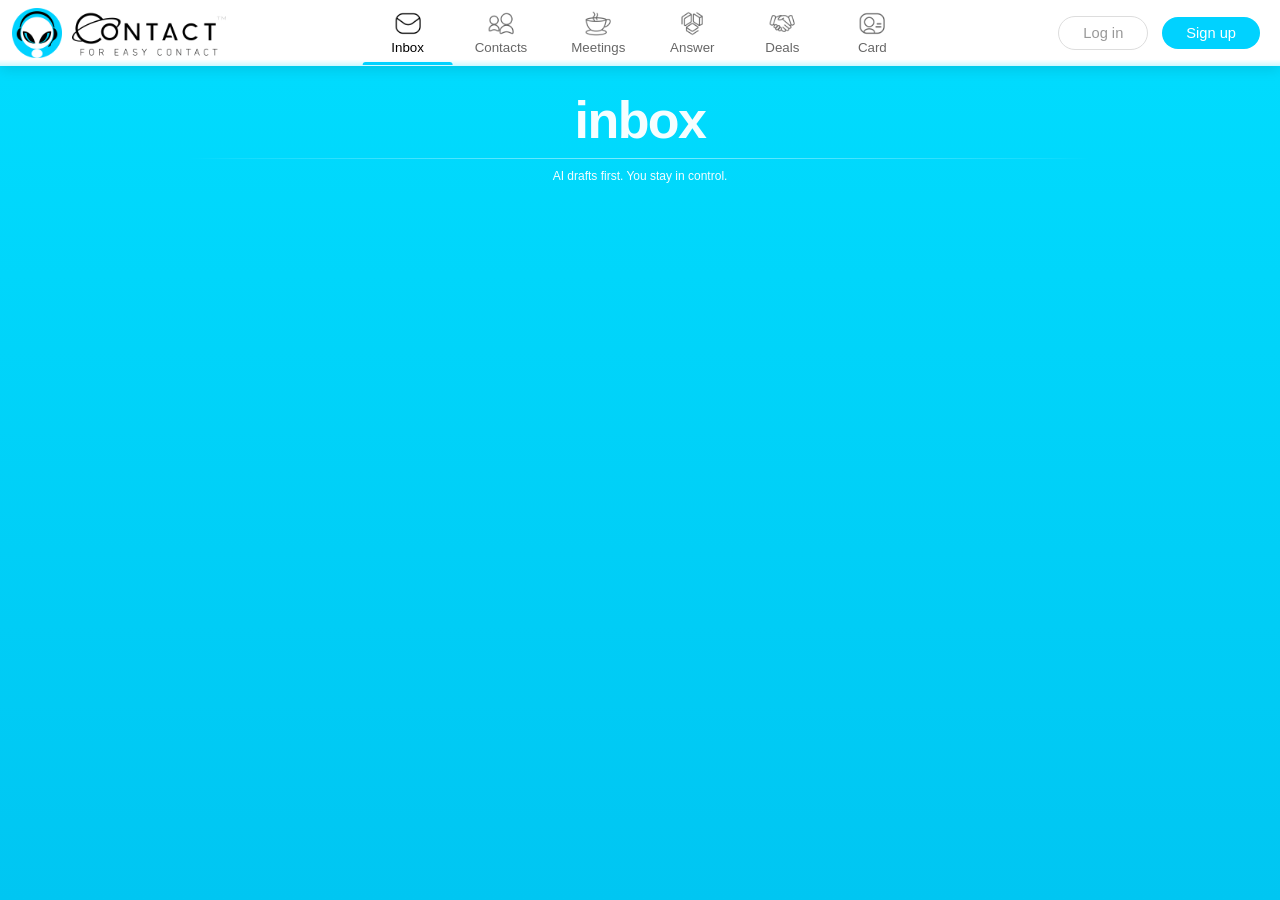
==== inbox.html @ b1c8aad3 "Add files via upload" ====
<!DOCTYPE html>
<html lang="en">
<head>
<meta charset="utf-8">
<meta name="viewport" content="width=device-width, initial-scale=1">
<title>Contact™ - For Easy Contact</title>
<link rel="icon" href="favicon.ico">
<link rel="stylesheet" href="style.css">
<script src="index.js"></script>
<script async data-id="101507669" src="//static.getclicky.com/js"></script>
</head>
<body data-page="dash" data-active-nav="inbox">

<header class="navbar">
  <div class="nav-left">
    <img src="img/logo.png" class="nav-logo" data-animate="true">
    <img src="img/contact_logo_en.png" class="logo-image" onclick="scrollToCategory('hero')">
  </div>

  <div id="desktop-nav" class="nav-center">
    <div class="nav-indicator"></div>
    <a class="nav-link" data-section="inbox" href="inbox.html">
      <img class="nav-icon" src="img/nav_inbox.png"><span class="nav-text">Inbox</span></a>
    <a class="nav-link" data-section="contacts" href="contacts.html">
      <img class="nav-icon" src="img/nav_contacts.png"><span class="nav-text">Contacts</span></a>
    <a class="nav-link" data-section="meetings" href="../meetings">
      <img class="nav-icon" src="img/nav_meetings.png"><span class="nav-text">Meetings</span></a>
    <a class="nav-link" data-section="answer" href="../answer">
      <img class="nav-icon" src="img/nav_answer.png"><span class="nav-text">Answer</span></a>
    <a class="nav-link" data-section="deals" href="../deals">
      <img class="nav-icon" src="img/nav_deals.png"><span class="nav-text">Deals</span></a>
    <a class="nav-link" data-section="card" href="../card">
      <img class="nav-icon" src="img/nav_card.png"><span class="nav-text">Card</span></a>
  </div>

  <div class="nav-right">
    <a href="login" class="nav-btn btn-a">Log in</a>
    <a href="signup" class="nav-btn btn-b">Sign up</a>
    <div id="hamburger">
      <span></span>
      <span></span>
      <span></span>
    </div>
  </div>
</header>

<!-- Mobile Menu -->
<div id="mobile-menu">
  <a class="nav-link" data-section="inbox" href="../inbox"><img class="nav-icon" src="img/nav_inbox.png"><span class="nav-text">Inbox</span></a>
  <a class="nav-link" data-section="contacts" href="../contacts"><img class="nav-icon" src="img/nav_contacts.png"><span class="nav-text">Contacts</span></a>
  <a class="nav-link" data-section="meetings" href="../meetings"><img class="nav-icon" src="img/nav_meetings.png"><span class="nav-text">Meetings</span></a>
  <a class="nav-link" data-section="answer" href="../answer"><img class="nav-icon" src="img/nav_answer.png"><span class="nav-text">Answer</span></a>
  <a class="nav-link" data-section="deals" href="../deals"><img class="nav-icon" src="img/nav_deals.png"><span class="nav-text">Deals</span></a>
  <a class="nav-link" data-section="card" href="../card"><img class="nav-icon" src="img/nav_card.png"><span class="nav-text">Card</span></a>
</div>

<!-- Inbox Section -->
<h1>inbox</h1>
<div class="divider"></div>
<div class="subtitle">AI drafts first. You stay in control.</div>
<div class="table-wrapper">
</div>

</body>
</html>
---- style.css ----
:root{
  --text:#555555;
  --muted:#777777;
  --border:#eeeeee;
  --border-light:#f2f2f2;
  --bg:#ffffff;
  --bg-soft:#fafafa;
}

body{
  font-family:Inter,-apple-system,BlinkMacSystemFont,"SF Pro Display",sans-serif;
  max-width:1024px;
  margin:20px auto;
  padding:10px;
  color:var(--text);
  background: linear-gradient(180deg, #00ddff, #00c6f2);
  background-attachment: fixed;
  cursor: default;
}

h5{
  color:#fffffff5;
  text-align:center;
  font-size:26px;
  font-weight:100;
  letter-spacing:0.01em;
  margin-top:-24px;
  margin-bottom:24px;
}

h4{
  color:#fffffff5;
  text-align:center;
  font-size:144px;
  font-weight:700;
  letter-spacing:-0.03em;
  margin-top:-24px;
  margin-bottom:-16px;
}

.hero-title{
  display:flex;
  flex-direction:column;
  align-items:center;
  line-height:0.95;
  margin:60px 0 24px;

  font-weight:700;
  letter-spacing:-0.05em;

  background:linear-gradient(
    180deg,
    #003b49 0%,
    #006a7f 50%,
    #0092b0 100%
  );
  -webkit-background-clip:text;
  -webkit-text-fill-color:transparent;
  background-clip:text;
}

.hero-title span:nth-child(1){
  font-size:72px;
}

.hero-title span:nth-child(2){
  font-size:58px;
}

.hero-title span:nth-child(3){
  font-size:44px;
  font-weight:500;
}

.hero-points{
  margin-top:20px;
  text-align:center;
  margin-bottom:8px;
  font-size:16px;
  font-weight:300;
  letter-spacing:-0.02em;
  color:#fffffff5;
}

.hero-stop {
  display: flex;
  justify-content: center;
  margin-top: -32px;
  margin-bottom: -4px;
}

.hero-stop img {
  width: min(800px, 70vw);
  height: auto;
  max-height: 200px;
  object-fit: contain;
  user-select: none;
  -webkit-user-drag: none;
}

h1{
  color:#fffffff5;
  text-align:center;
  font-size:52px;
  font-weight:700;
  letter-spacing:-0.03em;
  margin-top:60px;
  margin-bottom:8px;
}

h2{
  color:#fffffff5;
  text-align:center;
  font-size:42px;
  font-weight:100;
  letter-spacing:0.03em;
  margin-top:16px;
  margin-bottom:8px;
}

.subtitle{
  color:#fffffff5;
  text-align:center;
  font-size:12px;
  margin-top:-5px;
  margin-bottom:24px;
}

.plan-tooltip{
  position: fixed;
  top: 0;
  left: 0;
  transform: translate(-50%, -120%);
  background: rgba(0,0,0,0.85);
  color: #fff;
  font-size: 12px;
  padding: 6px 10px;
  border-radius: 8px;
  pointer-events: none;
  opacity: 0;
  transition: opacity 0.15s ease;
  white-space: nowrap;
  z-index: 9999;
}

.table-wrapper{
  border-radius:24px;
  overflow:hidden;

  box-shadow:
    0 1px 2px rgba(0,0,0,.04),
    0 8px 24px rgba(0,0,0,.08);
}

table{
  width:100%;
  border-collapse:separate;
  border-spacing:0;
  background:var(--bg);
}

th,
td{
  padding:12px 16px;
  text-align:center;
  font-size:14px;
}

th:first-child,
td:first-child{
  text-align:left;
  padding-left:28px;
}

thead th{
  background:var(--bg-soft);
  color:var(--muted);
  font-size:14px;
  font-weight:600;
  border-bottom:1px solid var(--border);
}

tbody td{
  border-bottom:1px solid var(--border-light);
}

tbody tr:last-child td{
  border-bottom:none;
}

tbody tr {
  transition: box-shadow 0.2s ease;
}

tbody tr:hover td{
  box-shadow: inset 0 0 0 9999px rgba(0,0,0,.02);
}

.dash{
  color:#eeeeee;
}

.blue{
  color:#00d2ff;
}

.th-header{
    width:auto;
    min-width:120px;
    padding:0px 16px;
    text-align:center;
    vertical-align:middle;
}

.th-brand{
    display:flex;
    flex-direction:column;
    align-items:center;
    justify-content:center;
}

.th-icon{
    width:clamp(100px,80vw,200px);
    height:auto;
    margin-top:-115px;
    position: absolute;
    user-select: none;
    -webkit-user-drag: none;
    z-index:999;
}

.th-title{
    font-size:34px;
    font-weight:800;
    color:#111827;
    line-height:1.1;
    letter-spacing:-0.02em;
    margin-top:80px;
}

.th-subtitle{
    font-size:14px;
    color:#6b7280;
    font-weight:500;
}

.billing-toggle{
 display:flex;
 justify-content:center;
 margin:0 auto;
 background:#ffffff;
 border-radius:999px;
 width:max-content;
 height:50px;
 margin-top: -2px;
 box-shadow:
 0 4px 16px rgba(0,0,0,.08);
}

.billing-toggle button{
  border:0;
  background:transparent;
  padding:10px 10px;
  border-radius:999px;
  font-size:14px;
  width:clamp(60px, 12vw, 100px);
  max-width:100%;
  cursor:pointer;
  color:#777;
}

.billing-toggle button:hover{
  color:#000000;
}

.billing-toggle button.active{
  color:#fff;
  background:#000;
  box-shadow:0 6px 12px rgba(0, 0, 0, 0.15);
}

@media (max-width:576px){
.th-header{
    min-width:80px;
    padding:0 8px;
}

.th-icon{
    width:clamp(50px, 20vw, 100px);
    height:auto;
    margin-top:-85px;
}

.th-title{
    font-size:clamp(8px, 4vw, 24px);
    margin-top:25px;
}

.th-subtitle{
    font-size:10px;
}

.billing-toggle{
    width:100px;
}

.billing-toggle button{
    width:50px;
    padding:8px 2px;
    font-size:11px;
}
}

.personal{
  position:relative;
  z-index:1;
}

.pro{
  background:#fffdef;
  position:relative;
  z-index:1;
}

.pro::before{
  content:"";
  position:absolute;
  top:0;
  bottom:0;
  left:-12px;
  width:12px;

  background:linear-gradient(
    to left,
    rgba(0, 118, 155, 0.05),
    transparent
  );

  pointer-events:none;
}

.pro::after{
  content:"";
  position:absolute;
  top:0;
  bottom:0;
  right:-12px;
  width:12px;

  background:linear-gradient(
    to right,
    rgba(0, 118, 155, 0.05),
    transparent
  );

  pointer-events:none;
}

thead .pro{
  background:#fffadc;
}

thead .premium{
  background:#effaff;
}

.premium{
  background:#effdff;
  position:relative;
}

.badge{
  display:inline-flex;
  align-items:center;
  padding:8px 10px;
  margin-top:16px;
  border-radius:999px;
  border:1px solid #000;
  color:#000;
  font-size:14px;
  font-weight:600;
  vertical-align:middle;
}

.badge-free{
  border:1px solid #aaaaaa;
  color:#aaaaaa;
}

.badge-premium{
  border:1px solid #000;
  color:#000;
}

th.pro,
th.premium,
th.free,
th.personal{
  vertical-align:top;
}

.price{
  margin-top:10px;
  line-height:1.4;
}

.space{
  height: 50px;
}

.monthly{
  font-size:42px;
  color:#111;
}

.monthly .decimal{
  font-size:14px;
  color:#777777;
}

.yearly{
  font-size:14px;
  color:#777777;
}

.period{
  font-size:14px;
  color:#777777;
}

.renews{
  font-size:12px;
  color:#999999;
  font-weight: 300;
}

.renews-mail{
  font-size:11px;
  color:#999999;
  font-weight: 300;
}

.save{
  font-size:14px;
  color:#00a650;
  margin-top:-5px;
  margin-bottom:-2px;
}

th.free .monthly{
  font-size:22px;
  color:#111;
}

th.free .yearly{
  font-size:12px;
  color:#aaaaaa;
  margin-top:2px;
}

.cta-row td{
  border-bottom:none;
}

.btn{
  display:flex;
  align-items:center;
  justify-content:center;
  width:100%;
  height:60px;
  border-radius:24px;
  text-decoration:none;
  font-size:14px;
  transition: all 0.3s ease;
}

.btn-free{
  color:#999999;
  background:#ffffff;
  font-size:12px;
  border:1px solid #dddddd;
  box-sizing: border-box;
}

.btn-free:hover{
  color:#777777;
  background:#FAFAFA;
  border:1px solid #cccccc;
  box-shadow:0 4px 8px rgba(0,0,0,.06);
}

.btn-pro{
  color:#fff;
  background:#00d2ff;
  font-weight:600;
}

.btn-pro:hover{
  background:#52dfff;
  box-shadow:0 4px 8px rgba(0,210,255,.25);
}

.btn-premium{
  color:#fff;
  background:#7700ff;
  font-weight:600;
}

.btn-premium:hover{
  background:#9539ff;
  box-shadow:0 4px 8px rgba(119,0,255,.25);
}

.btn-hero{
  width: 75%;
  color:#000000;
  background:#fff;
  box-shadow:0 6px 12px rgba(255, 255, 255, 0.25);
  font-weight:400;
  border-radius: 999px;
  margin: 0 auto;
}

.btn-hero:hover{
  color:#fff;
  background:#000000;
  box-shadow:0 6px 12px rgba(0, 0, 0, 0.15);
}

.premium{
  background:#effdff;
  position:relative;
}

.popular-tag{
  position:absolute;
  top:0;
  right:0;
  padding:2px 0px 2px 0px;
  width: 100%;
  background:#ffbf35;
  color:#fff;
  font-size:9px;
  letter-spacing:.08em;
  border-radius:0 0px 0 24px;
}

.value-tag{
  position:absolute;
  top:0;
  right:0;
  padding:2px 0px 2px 0px;
  width: 100%;
  background:#4b72ff;
  color:#fff;
  font-size:9px;
  letter-spacing:.08em;
  border-radius:0 24px 0 0px;
}

.pro,
.premium{
  position:relative;
}

.nav-btn {
  font-size: 40px;
  cursor: pointer;
  user-select: none;
  border-radius: 5px;
  transition: background 0.3s;
}

.navbar {
  position: fixed;
  top: 0;
  left: 0;
  right: 0;
  width: 100%;
  background: linear-gradient(
    to bottom,
    rgba(255, 255, 255, 1) 0%,
    rgba(255, 255, 255, 1) 90%,
    rgba(255, 255, 255, 0.80) 100%
  );
  display: flex;
  justify-content: space-between;
  align-items: center;
  padding: 8px 20px;
  z-index: 9999;
  backdrop-filter: blur(10px);
  box-shadow: 0 4px 12px rgba(0, 0, 0, 0.1);
  box-sizing: border-box;
  overflow: visible;
  transform: translateZ(0);
  will-change: transform;
}

.nav-left {
  display: flex;
  align-items: center;
  gap: 14px;
  flex-shrink: 0;
}

.nav-right {
  display: flex;
  align-items: center;
  gap: 14px;
  margin-left: auto;
  flex-shrink: 0;
}

.nav-logo {
  width: 50px;
  height: 50px;
  margin-left: -8px;
  user-select: none;
  -webkit-user-drag: none;
  cursor: pointer;
}

.logo-image {
  position: relative;
  width: 154px;
  height: 50px;
  margin-left: -4px;
  user-select: none;
  -webkit-user-drag: none;
  cursor: pointer;
}

.nav-icon {
  width: 25px;
  height: 25px;
  object-fit: contain;
  display: block;
}

.nav-text {
  display: block;
}

.nav-right .nav-btn {
  border-radius: 30px;
  transition: background 0.3s;
  white-space: nowrap;
  flex-shrink: 0;
}

.nav-link {
  display: flex;
  flex-direction: column;
  align-items: center;
  justify-content: center;
  flex: 0 0 auto;
  height: 100%;
  min-width: 90px;
  padding: 6px 22px;
  text-decoration: none;
  color: #000000;
  font-size: 10pt;
  font-weight: 300;
  transition: all .25s ease;
  cursor: pointer;
  box-sizing: border-box;
  overflow: hidden;
  position: relative;
  opacity:0.6;
  z-index: 1;
}

.nav-link .nav-icon {
  margin-bottom: 4px;
}

.nav-link:hover {
  opacity: 1;
}

.nav-link:hover::before {
  opacity: 1;
}

.nav-link::before {
  content: "";
  position: absolute;
  inset: 0;
  background: linear-gradient(
    to bottom,
    rgba(0, 0, 0, .02),
    rgba(0, 0, 0, .04)
  );
  opacity: 0;
  transition: opacity .25s ease;
  z-index: 0;
}

.nav-link.active {
  opacity: 1;
}

.nav-indicator {
  position: absolute;
  left: 0;
  width: 0;
  height: 3px;
  bottom: 1px;
  border-radius: 999px 999px 0 0;
  background: #00d2ff;
  opacity: 0;
  transition:
    transform .45s cubic-bezier(.22,1,.36,1),
    width .45s cubic-bezier(.22,1,.36,1),
    opacity .25s;
  pointer-events: none;
}

.nav-center {
  position: absolute;
  left: 50%;
  transform: translateX(-50%);
  height: 100%;
  display: flex;
  align-items: center;
  overflow: visible;
  opacity: 1;
  transition: all .25s ease;
  gap: 0px;
  justify-content: center;
}

@media (max-width: 1200px) {
  .nav-link {
    padding: 6px 18px;
    min-width: 75px;
    flex: 0 0 auto;
  }
}

@media (max-width: 1100px) {
  .nav-link {
    padding: 6px 14px;
    min-width: 60px;
  }
}

@media (max-width: 1024px) {
  .nav-link {
    padding: 6px 10px;
    min-width: 45px;
  }
}

@media (max-width: 900px) {
  .nav-center {
    opacity: 0;
    pointer-events: none;
  }

  #mobile-menu .nav-link {
    flex-direction: row;
    justify-content: flex-start;
    align-items: center;
    gap: 10px;
    height: 56px;
    padding: 0 20px;
  }

  #mobile-menu .nav-link .nav-icon {
    margin-bottom: 0;
  }
}

#mobile-menu {
  position: fixed;
  top: 58px;
  left: 0;
  right: 0;
  width: 100%;
  margin-top: -50px;
  display: none;
  flex-direction: column;
  background: #fff;
  z-index: 9998;
  box-shadow: 0 10px 30px rgba(0,0,0,0.08);
}

@media (min-width: 901px) {
  #mobile-menu {
    display: none !important;
    visibility: hidden;
    pointer-events: none;
  }
}

@media (max-width: 900px) {
  #mobile-menu.active {
    display: flex;
  }
}

#mobile-menu.active {
  display: flex;
  padding-top: 12px;
  padding-bottom: 12px;
}

#mobile-menu .nav-link.active {
  color: #111111;
}

#mobile-menu .nav-link:hover {
  background: linear-gradient(
    to right,
    rgba(0,0,0,0.04),
    rgba(0,0,0,0.02)
  );
}

#hamburger {
  display: none;
  user-select: none;
}

@media (max-width: 900px) {
  #hamburger {
    display: flex;
    flex-direction: column;
    cursor: pointer;
    width: 20px;
    gap: 4px;
  }
}

.lang-flag {
  width: 20px;
  height: 20px;
  margin-right: 6px;
  border-radius: 50%;
  object-fit: cover;
}

.lang-wrapper {
  font-size: 10.5pt;
  color: #ffffff;
  position: relative;
  display: inline-block;
  top: -9px;
}

.lang-wrapper:hover #lang-dropdown {
  display: block;
}

#lang-toggle,
#lang-dropdown li {
  display: flex;
  align-items: center;
  transition: background 0.3s;
  border-radius: 999px;
  cursor: pointer;
}

#lang-toggle {
  padding: 8px 9px;
  width: max-content;
}

#lang-toggle:hover {
  box-shadow: 0 4px 12px rgba(0, 0, 0, 0.1);
}

#lang-dropdown {
  display: none;
  color: #999999;
  background: #ffffff;
  border-radius: 16px;
  box-shadow: 0 8px 24px rgba(0, 0, 0, 0.15);
  position: absolute;
  right: 0;
  top: -400%;
  z-index: 9999;
  min-width: 100%;
  box-sizing: border-box;
}

#lang-dropdown ul {
  list-style: none;
  padding: 0;
  margin: 0;
}

#lang-dropdown li {
  padding: 0;
  border-radius: 16px;
}

#lang-dropdown li a {
  display: flex;
  align-items: center;

  width: 100%;
  height: 100%;

  padding: 8px 9pt;
  text-decoration: none;
  color: inherit;
  cursor: pointer;
  opacity:1 !important;
}

#lang-dropdown li:hover {
  background-color: #d5f7ff;
}

#lang-dropdown li a {
  font-size: 9pt;
  display: flex;
  align-items: center;
  text-decoration: none;
  color: inherit;
  width: 100%;
  height: 100%;
}

.mobile-controls {
  display: none;
  align-items: center;
  gap: 14px;
  margin-left: auto;
}

#mobile-menu .mobile-controls {
  display: none !important;
}

@media (max-width: 900px) {
.mobile-controls {
display: flex;
  }
}

#hamburger {
  display: none;
  flex-direction: column;
  cursor: pointer;
  width: 20px;
  gap: 4px;
  margin-left: 4px;
}

#hamburger span {
  height: 3px;
  background-color: #00d2ff;
  border-radius: 2px;
  display: block;
}

#hamburger:hover span {
  background-color: #52dfff;
}

@media (max-width: 900px) {
  #hamburger {
display: flex;
  }
}
@media (max-width: 900px) {
  .nav-btn {
    padding: 8px 24px;
    font-size: 11pt;
    text-decoration: none;
    border-radius: 30px;
    transition: background 0.3s;
    white-space: nowrap;
    flex-shrink: 0;
  }
}

#mobile-menu {
  position: fixed;
  top: 58px;
  left: 0;
  right: 0;

  display: none;
  flex-direction: column;

  width: 100%;
  background: white;
  z-index: 9998;
}

#mobile-menu.active {
  height: 100%;
  display: flex;
  padding-top: 58px;
  padding-bottom: 6px;
}

.nav-right .nav-btn {
padding: 8px 24px;
font-size: 11pt;
text-decoration: none;
}

.btn-a { background: #ffffff; color: #999999; border:1px solid #dddddd;}
.btn-b { background: #00d2ff; color: #ffffff; }
.btn-a:hover { background: #FAFAFA; color:#777777; border:1px solid #cccccc;}
.btn-b:hover { background: #52dfff; }

.divider{
    width:min(900px,100%);
    height:1px;
    margin:0 auto 15px;

    background:linear-gradient(
        90deg,
        transparent,
        rgba(255,255,255,.08) 5%,
        rgba(255,255,255,.50) 50%,
        rgba(255,255,255,.08) 95%,
        transparent
    );
}

.footer{
    padding:20px 0 20px;
}

.footer-links{
    display:flex;
    justify-content:center;
    flex-wrap:wrap;
    gap:25px;
}

.footer-links a{
    color:#ffffff;
    text-decoration:none;
    font-size:10.5pt;
    transition:.2s;
}

.footer-links a:hover{
    opacity:.7;
}

.footer-copyright{
    text-align:center;
}

.copyright-logo{
    text-align:center;
    margin-bottom:5px;
}

.copyright-logo img{
    width:150px;
    height:auto;
}

.copyright-text{
    color:rgba(255,255,255,.85);
    font-size:12px;
    margin-bottom:4px;
}

.copyright-subtext{
    color:rgba(255,255,255,.65);
    font-size:12px;
}
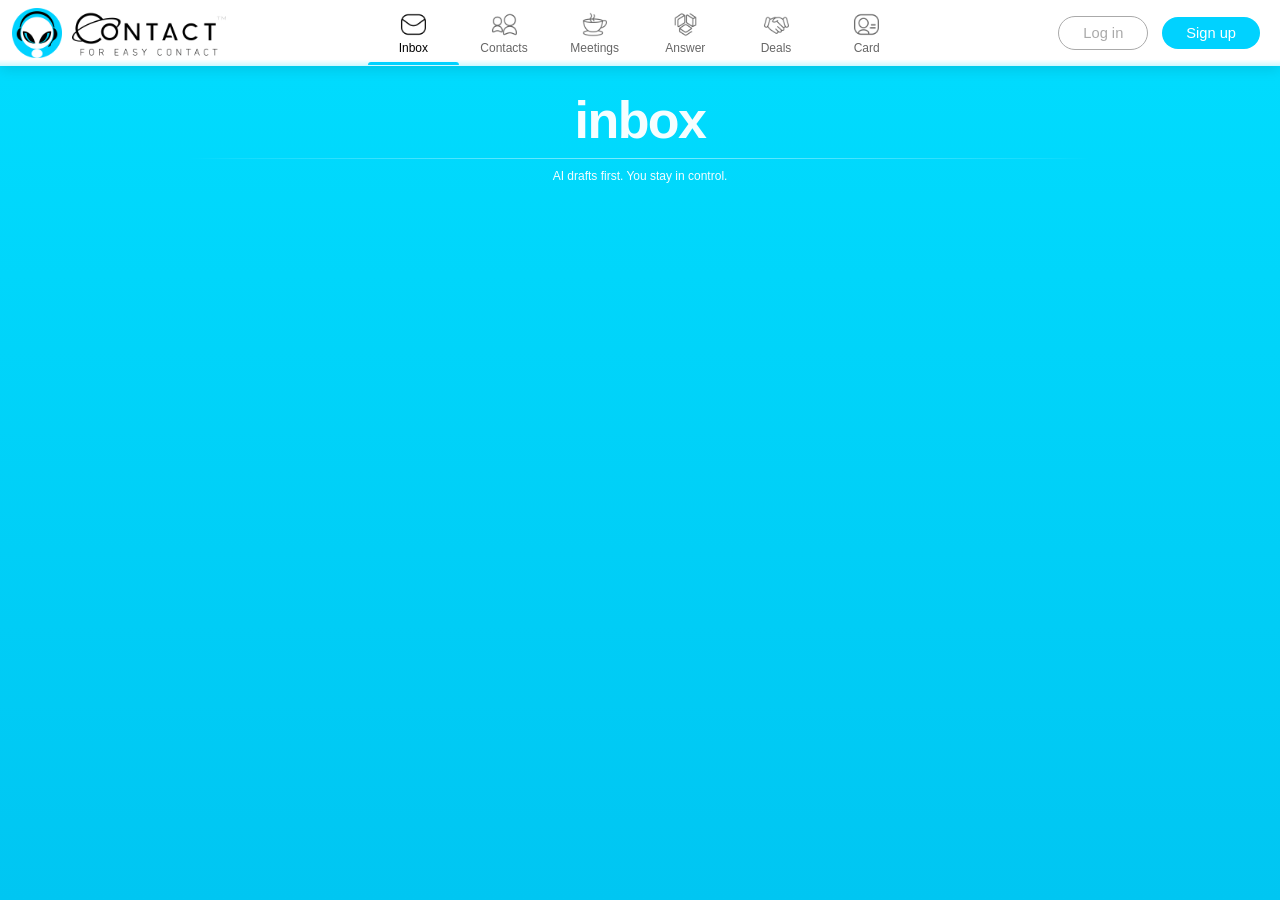
==== commit 2f75802e: "Add files via upload" ====
--- a/inbox.html
+++ b/inbox.html
@@ -13,7 +13,7 @@
 
 <header class="navbar">
   <div class="nav-left">
-    <img src="img/logo.png" class="nav-logo" data-animate="true">
+    <img src="img/logo_blue.png" class="nav-logo" data-animate="true">
     <img src="img/contact_logo_en.png" class="logo-image" onclick="scrollToCategory('hero')">
   </div>
 
--- a/style.css
+++ b/style.css
@@ -1,9 +1,9 @@
 :root{
-  --text:#555555;
-  --muted:#777777;
+  --text:#555;
+  --muted:#777;
   --border:#eeeeee;
   --border-light:#f2f2f2;
-  --bg:#ffffff;
+  --bg:#fff;
   --bg-soft:#fafafa;
 }
 
@@ -18,6 +18,38 @@
   cursor: default;
 }
 
+h1{
+    position:relative;
+    color:#fffffff5;
+    text-align:center;
+    font-size:52px;
+    font-weight:700;
+    letter-spacing:-0.03em;
+    margin-top:60px;
+    margin-bottom:8px;
+}
+
+.h1-icon{
+    position:absolute;
+    margin-top:32px;
+    margin-left:2px;
+    transform:translate(calc(-100% - 16px), -50%);
+    width:46px;
+    height:46px;
+    user-select:none;
+    -webkit-user-drag:none;
+}
+
+h2{
+  color:#fffffff5;
+  text-align:center;
+  font-size:42px;
+  font-weight:100;
+  letter-spacing:0.03em;
+  margin-top:16px;
+  margin-bottom:8px;
+}
+
 h5{
   color:#fffffff5;
   text-align:center;
@@ -44,10 +76,8 @@
   align-items:center;
   line-height:0.95;
   margin:60px 0 24px;
-
   font-weight:700;
   letter-spacing:-0.05em;
-
   background:linear-gradient(
     180deg,
     #003b49 0%,
@@ -59,6 +89,11 @@
   background-clip:text;
 }
 
+.hero-title span{
+    width:100%;
+    text-align:center;
+}
+
 .hero-title span:nth-child(1){
   font-size:72px;
 }
@@ -82,40 +117,195 @@
   color:#fffffff5;
 }
 
-.hero-stop {
-  display: flex;
-  justify-content: center;
-  margin-top: -32px;
-  margin-bottom: -4px;
-}
-
-.hero-stop img {
-  width: min(800px, 70vw);
-  height: auto;
-  max-height: 200px;
-  object-fit: contain;
-  user-select: none;
-  -webkit-user-drag: none;
-}
-
-h1{
-  color:#fffffff5;
-  text-align:center;
-  font-size:52px;
-  font-weight:700;
-  letter-spacing:-0.03em;
-  margin-top:60px;
-  margin-bottom:8px;
-}
-
-h2{
-  color:#fffffff5;
-  text-align:center;
-  font-size:42px;
-  font-weight:100;
-  letter-spacing:0.03em;
-  margin-top:16px;
-  margin-bottom:8px;
+.hero-stop{
+    width:800px;
+    max-width:100%;
+    position:relative;
+    display:flex;
+    justify-content:center;
+    margin-top:-32px;
+    margin-bottom:-4px;
+    margin-left:auto;
+    margin-right:auto;
+}
+
+.hero-stop-bg{
+    width:800px;
+    width:min(800px,100%);
+    max-height:200px;
+    max-width:100%;
+    height:auto;
+    object-fit:contain;
+    display:block;
+    user-select:none;
+    -webkit-user-drag:none;
+}
+
+.hero-cloud{
+    position:absolute;
+    width:130px;
+    height:auto;
+    left:55%;
+    top:22%;
+    transform:translateX(-50%);
+    pointer-events:none;
+    user-select:none;
+    -webkit-user-drag:none;
+    z-index:2;
+}
+
+.hero-balloon,
+.hero-boat{
+    position:absolute;
+    pointer-events:none;
+    user-select:none;
+    -webkit-user-drag:none;
+    transform-origin:center;
+}
+
+.hero-balloon{
+    width:32px;
+    left:50.7%;
+    top:20.5%;
+    animation:balloonFly 18s ease-in-out infinite alternate;
+    animation:balloonSwing 3s ease-in-out infinite;
+    transform-origin:center bottom;
+}
+
+.hero-boat{
+    width:20px;
+    left:54%;
+    top:57%;
+    animation:boatFloat 12s ease-in-out infinite alternate;
+}
+
+.hero-balloon-wrap{
+    position:absolute;
+    left:50.7%;
+    top:20.5%;
+    animation:balloonFly 18s ease-in-out infinite alternate;
+}
+
+@keyframes balloonFly{
+
+    0%{
+        transform:
+            translate(-70px,22px)
+            scale(.86);
+    }
+
+    25%{
+        transform:
+            translate(-35px,4px)
+            scale(1);
+    }
+
+    50%{
+        transform:
+            translate(0,-8px)
+            scale(1.18);
+    }
+
+    75%{
+        transform:
+            translate(35px,10px)
+            scale(1);
+    }
+
+    100%{
+        transform:
+            translate(70px,38px)
+            scale(.86);
+    }
+
+}
+
+@keyframes balloonSwing{
+
+    0%{
+        transform:rotate(-3deg);
+    }
+
+    25%{
+        transform:rotate(2deg);
+    }
+
+    50%{
+        transform:rotate(-2deg);
+    }
+
+    75%{
+        transform:rotate(3deg);
+    }
+
+    100%{
+        transform:rotate(-3deg);
+    }
+
+}
+
+@keyframes boatFloat{
+
+    0%{
+        transform:
+            translate(14px,0)
+            rotate(-6deg);
+    }
+
+    10%{
+        transform:
+            translate(10px,-2px)
+            rotate(3deg);
+    }
+
+    20%{
+        transform:
+            translate(6px,2px)
+            rotate(-4deg);
+    }
+
+    30%{
+        transform:
+            translate(0,-2px)
+            rotate(4deg);
+    }
+
+    40%{
+        transform:
+            translate(-6px,2px)
+            rotate(-3deg);
+    }
+
+    50%{
+        transform:
+            translate(-10px,-1px)
+            rotate(3deg);
+    }
+
+    60%{
+        transform:
+            translate(-6px,0)
+            rotate(-2deg);
+    }
+
+    70%{
+        transform:
+            translate(0,2px)
+            rotate(2deg);
+    }
+
+    84%{
+        transform:
+            translate(6px,-1px)
+            rotate(3deg);
+    }
+
+    100%{
+        transform:
+            translate(14px,0)
+            rotate(-6deg);
+    }
+
 }
 
 .subtitle{
@@ -219,6 +409,41 @@
     justify-content:center;
 }
 
+.hot1{
+    animation: hotFade 8s infinite ease-in-out;
+}
+
+.hot2{
+    opacity:0;
+    animation: hotFade2 8s infinite ease-in-out;
+    animation-delay:2s;
+}
+
+@keyframes hotFade2{
+    0%,25%{
+        opacity:0;
+    }
+
+    50%{
+        opacity:1;
+    }
+
+    75%,100%{
+        opacity:0;
+    }
+}
+
+.th-hot{
+    width:clamp(50px,40vw,100px);
+    height:auto;
+    margin-top:-195px;
+    margin-left:165px;
+    position:absolute;
+    user-select: none;
+    -webkit-user-drag: none;
+    z-index:1000;
+}
+
 .th-icon{
     width:clamp(100px,80vw,200px);
     height:auto;
@@ -232,7 +457,7 @@
 .th-title{
     font-size:34px;
     font-weight:800;
-    color:#111827;
+    color:#111;
     line-height:1.1;
     letter-spacing:-0.02em;
     margin-top:80px;
@@ -240,7 +465,7 @@
 
 .th-subtitle{
     font-size:14px;
-    color:#6b7280;
+    color:#777;
     font-weight:500;
 }
 
@@ -248,7 +473,7 @@
  display:flex;
  justify-content:center;
  margin:0 auto;
- background:#ffffff;
+ background:#fff;
  border-radius:999px;
  width:max-content;
  height:50px;
@@ -266,49 +491,18 @@
   width:clamp(60px, 12vw, 100px);
   max-width:100%;
   cursor:pointer;
-  color:#777;
+  color:#aaa;
 }
 
 .billing-toggle button:hover{
-  color:#000000;
+  color:#555;
 }
 
 .billing-toggle button.active{
-  color:#fff;
-  background:#000;
+  color:#555;
+  background:#fff;
   box-shadow:0 6px 12px rgba(0, 0, 0, 0.15);
-}
-
-@media (max-width:576px){
-.th-header{
-    min-width:80px;
-    padding:0 8px;
-}
-
-.th-icon{
-    width:clamp(50px, 20vw, 100px);
-    height:auto;
-    margin-top:-85px;
-}
-
-.th-title{
-    font-size:clamp(8px, 4vw, 24px);
-    margin-top:25px;
-}
-
-.th-subtitle{
-    font-size:10px;
-}
-
-.billing-toggle{
-    width:100px;
-}
-
-.billing-toggle button{
-    width:50px;
-    padding:8px 2px;
-    font-size:11px;
-}
+  border:1px solid #555;
 }
 
 .personal{
@@ -383,8 +577,8 @@
 }
 
 .badge-free{
-  border:1px solid #aaaaaa;
-  color:#aaaaaa;
+  border:1px solid #aaa;
+  color:#aaa;
 }
 
 .badge-premium{
@@ -408,6 +602,206 @@
   height: 50px;
 }
 
+@media (max-width:576px) {
+
+    h1{
+        font-size:46px;
+    }
+
+    .h1-icon{
+        margin-top:28px;
+        width:42px;
+        height:42px;
+        transform:translate(calc(-100% - 10px), -50%);
+    }
+
+    .nav-btn{
+        width:46px;
+        height:46px;
+        font-size:12px !important;
+        padding:0 2px !important;
+        display:flex;
+        align-items:center;
+        justify-content:center;
+        box-sizing:border-box;
+    }
+
+    .nav-right{
+        gap:8px !important;
+    }
+
+    #hamburger{
+        width:16px !important;
+        margin-left:2px !important;
+        margin-right:-8px !important;
+    }
+    .hero-title{
+        width:100%;
+    }
+
+    .hero-title span:nth-child(1){
+        font-size:50px;
+    }
+
+    .hero-title span:nth-child(2){
+        font-size:42px;
+    }
+
+    .hero-title span:nth-child(3){
+        font-size:36px;
+    }
+
+    .table-wrapper{
+        overflow-x:hidden;
+    }
+
+    table{
+        table-layout:fixed;
+    }
+
+    th,
+    td{
+        padding:8px 4px;
+        font-size:11px;
+    }
+
+    th:first-child,
+    td:first-child{
+        width:34%;
+        padding-left:8px;
+        padding-right:6px;
+        text-align:left;
+        white-space:normal;
+        word-break:break-word;
+        line-height:1.3;
+        font-size:11px;
+    }
+
+    .personal,
+    .free,
+    .pro,
+    .premium{
+        width:22%;
+    }
+
+    .th-header{
+        min-width:80px;
+        padding:0 8px;
+    }
+
+    .th-hot{
+        width:50px;
+        height:auto;
+        margin-top:-130px;
+        margin-left:82px;
+    }
+
+    .th-icon{
+        width:100px;
+        height:auto;
+        margin-top:-85px;
+    }
+
+    .th-title{
+        font-size:18px;
+        margin-top:20px;
+    }
+
+    .th-subtitle{
+        font-size:10px;
+    }
+
+    .badge{
+        padding:4px 8px;
+        font-size:11px;
+        margin-top:20px;
+    }
+
+    .popular-tag,
+    .value-tag{
+        font-size:8px !important;
+        padding:2px 0;
+    }
+
+    .mailbox-selector{
+        width:80px;
+        max-width:80px;
+    }
+
+    .mailbox-selector .qty-btn{
+        flex:0 0 22px;
+        width:22px;
+        min-width:22px;
+        max-width:22px;
+        height:22px;
+        min-height:22px;
+        padding:0;
+        font-size:9px;
+        line-height:22px;
+    }
+
+    .mailbox-selector .qty-value{
+        min-width:22px;
+        font-size:12px;
+    }
+
+    .btn{
+        font-size:12px !important;
+    }
+
+    .price{
+        font-size:9px !important;
+        margin-top:6px;
+        line-height:1.25;
+    }
+
+    .monthly{
+        font-size:24px !important;
+    }
+
+    .monthly .decimal{
+        font-size:10px !important;
+    }
+
+    .price > div > span:last-child{
+        font-size:9px !important;
+    }
+
+    .yearly,
+    .period{
+        font-size:9px !important;
+    }
+
+    .save{
+        font-size:12px !important;
+        margin-top:0;
+        margin-bottom:0;
+    }
+
+    td .note,
+    .price .note,
+    .price .renews{
+        font-size:9px !important;
+        line-height:1.2;
+    }
+
+    .billing-toggle{
+        width:100px;
+        height:50px;
+    }
+
+    .billing-toggle button{
+        width:50px;
+        padding:6px 2px;
+        font-size:10px;
+    }
+
+    .space{
+        height:25px;
+    }
+
+}
+
 .monthly{
   font-size:42px;
   color:#111;
@@ -415,28 +809,28 @@
 
 .monthly .decimal{
   font-size:14px;
-  color:#777777;
+  color:#777;
 }
 
 .yearly{
   font-size:14px;
-  color:#777777;
+  color:#777;
 }
 
 .period{
   font-size:14px;
-  color:#777777;
+  color:#777;
 }
 
 .renews{
   font-size:12px;
-  color:#999999;
+  color:#999;
   font-weight: 300;
 }
 
-.renews-mail{
+.note{
   font-size:11px;
-  color:#999999;
+  color:#999;
   font-weight: 300;
 }
 
@@ -447,6 +841,49 @@
   margin-bottom:-2px;
 }
 
+.mailbox-selector {
+    display: flex;
+    align-items: center;
+    justify-content: space-between;
+    width: 100%;
+    max-width: 100px;
+    margin: 0 auto;
+}
+
+.qty-btn {
+    flex-shrink: 0;
+    display: flex;
+    align-items: center;
+    justify-content: center;
+    width: 25px;
+    height: 25px;
+    border: 1px solid #aaa;
+    border-radius: 50%;
+    background: #fff;
+    color: #aaa;
+    font-size: 14px;
+    font-weight: 300;
+    cursor: pointer;
+    transition: all .15s ease;
+}
+
+.qty-btn:hover {
+    color: #555;
+    border-color: #555;
+    box-shadow:0 4px 8px rgba(0,0,0,.06);
+}
+
+.qty-btn:active {
+    transform: scale(.96);
+}
+
+.qty-value {
+    min-width: 25px;
+    text-align: center;
+    font-size: 16px;
+    font-weight: 600;
+}
+
 th.free .monthly{
   font-size:22px;
   color:#111;
@@ -454,7 +891,7 @@
 
 th.free .yearly{
   font-size:12px;
-  color:#aaaaaa;
+  color:#aaa;
   margin-top:2px;
 }
 
@@ -475,17 +912,16 @@
 }
 
 .btn-free{
-  color:#999999;
-  background:#ffffff;
+  color:#aaa;
+  background:#fff;
   font-size:12px;
-  border:1px solid #dddddd;
+  border:1px solid #aaa;
   box-sizing: border-box;
 }
 
 .btn-free:hover{
-  color:#777777;
-  background:#FAFAFA;
-  border:1px solid #cccccc;
+  color:#555;
+  border:1px solid #555;
   box-shadow:0 4px 8px rgba(0,0,0,.06);
 }
 
@@ -507,13 +943,13 @@
 }
 
 .btn-premium:hover{
-  background:#9539ff;
+  background:#725fff;
   box-shadow:0 4px 8px rgba(119,0,255,.25);
 }
 
 .btn-hero{
   width: 75%;
-  color:#000000;
+  color:#000;
   background:#fff;
   box-shadow:0 6px 12px rgba(255, 255, 255, 0.25);
   font-weight:400;
@@ -523,7 +959,7 @@
 
 .btn-hero:hover{
   color:#fff;
-  background:#000000;
+  background:#000;
   box-shadow:0 6px 12px rgba(0, 0, 0, 0.15);
 }
 
@@ -650,16 +1086,16 @@
 
 .nav-link {
   display: flex;
+  flex: 1 1 0;
   flex-direction: column;
   align-items: center;
   justify-content: center;
-  flex: 0 0 auto;
+  min-width: 90px;
   height: 100%;
-  min-width: 90px;
   padding: 6px 22px;
   text-decoration: none;
-  color: #000000;
-  font-size: 10pt;
+  color: #000;
+  font-size: 9pt;
   font-weight: 300;
   transition: all .25s ease;
   cursor: pointer;
@@ -732,14 +1168,15 @@
 
 @media (max-width: 1200px) {
   .nav-link {
+    flex: 1 1 0;
     padding: 6px 18px;
     min-width: 75px;
-    flex: 0 0 auto;
   }
 }
 
 @media (max-width: 1100px) {
   .nav-link {
+    flex: 1 1 0;
     padding: 6px 14px;
     min-width: 60px;
   }
@@ -747,6 +1184,7 @@
 
 @media (max-width: 1024px) {
   .nav-link {
+    flex: 1 1 0;
     padding: 6px 10px;
     min-width: 45px;
   }
@@ -759,6 +1197,7 @@
   }
 
   #mobile-menu .nav-link {
+    flex: 0 0 auto;
     flex-direction: row;
     justify-content: flex-start;
     align-items: center;
@@ -807,14 +1246,14 @@
 }
 
 #mobile-menu .nav-link.active {
-  color: #111111;
+  color: #000;
 }
 
 #mobile-menu .nav-link:hover {
   background: linear-gradient(
-    to right,
-    rgba(0,0,0,0.04),
-    rgba(0,0,0,0.02)
+    to bottom,
+    rgba(0, 0, 0, .01),
+    rgba(0, 0, 0, .02)
   );
 }
 
@@ -843,7 +1282,7 @@
 
 .lang-wrapper {
   font-size: 10.5pt;
-  color: #ffffff;
+  color: #fff;
   position: relative;
   display: inline-block;
   top: -9px;
@@ -873,8 +1312,8 @@
 
 #lang-dropdown {
   display: none;
-  color: #999999;
-  background: #ffffff;
+  color: #999;
+  background: #fff;
   border-radius: 16px;
   box-shadow: 0 8px 24px rgba(0, 0, 0, 0.15);
   position: absolute;
@@ -947,7 +1386,8 @@
   cursor: pointer;
   width: 20px;
   gap: 4px;
-  margin-left: 4px;
+  margin-left: 2px;
+  margin-right: -4px;
 }
 
 #hamburger span {
@@ -983,10 +1423,8 @@
   top: 58px;
   left: 0;
   right: 0;
-
   display: none;
   flex-direction: column;
-
   width: 100%;
   background: white;
   z-index: 9998;
@@ -1000,14 +1438,14 @@
 }
 
 .nav-right .nav-btn {
-padding: 8px 24px;
-font-size: 11pt;
-text-decoration: none;
-}
-
-.btn-a { background: #ffffff; color: #999999; border:1px solid #dddddd;}
-.btn-b { background: #00d2ff; color: #ffffff; }
-.btn-a:hover { background: #FAFAFA; color:#777777; border:1px solid #cccccc;}
+  padding: 8px 24px;
+  font-size: 11pt;
+  text-decoration: none;
+}
+
+.btn-a { background: #fff; color: #aaa; border:1px solid #aaa;}
+.btn-b { background: #00d2ff; color: #fff; }
+.btn-a:hover { color:#555; border:1px solid #555;}
 .btn-b:hover { background: #52dfff; }
 
 .divider{
@@ -1037,7 +1475,7 @@
 }
 
 .footer-links a{
-    color:#ffffff;
+    color:#fff;
     text-decoration:none;
     font-size:10.5pt;
     transition:.2s;
@@ -1070,4 +1508,5 @@
 .copyright-subtext{
     color:rgba(255,255,255,.65);
     font-size:12px;
+    line-height:1.4;
 }
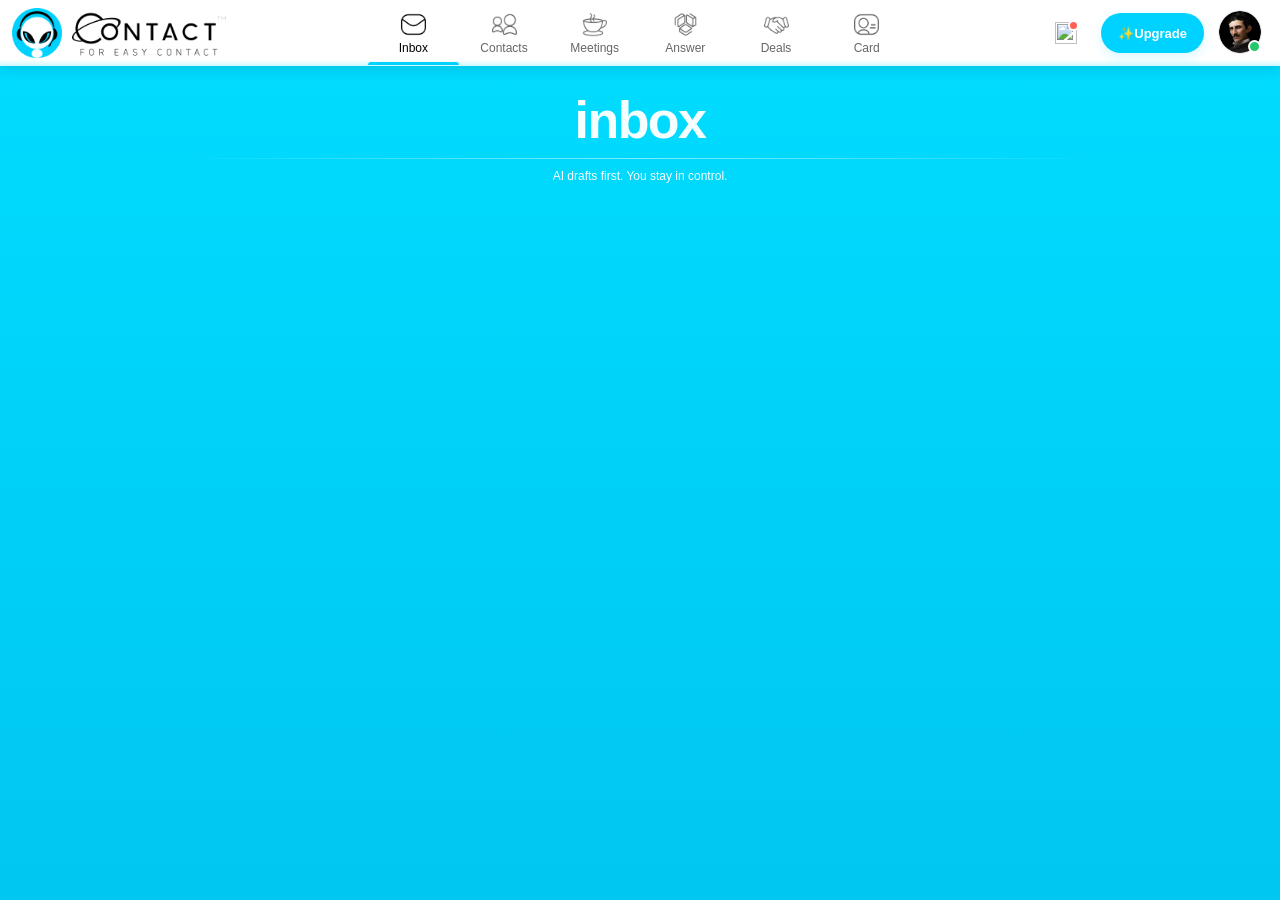
==== commit e1fe0bb4: "Add files via upload" ====
--- a/inbox.html
+++ b/inbox.html
@@ -33,15 +33,142 @@
       <img class="nav-icon" src="img/nav_card.png"><span class="nav-text">Card</span></a>
   </div>
 
-  <div class="nav-right">
-    <a href="login" class="nav-btn btn-a">Log in</a>
-    <a href="signup" class="nav-btn btn-b">Sign up</a>
-    <div id="hamburger">
-      <span></span>
-      <span></span>
-      <span></span>
+<div class="nav-right">
+  <!-- Notifications -->
+  <button class="nav-notifications" aria-label="Notifications">
+    <img src="img/nav_notifications.png" alt="">
+    <span class="notification-dot"></span>
+  </button>
+
+  <!-- Upgrade -->
+  <a href="upgrade" class="nav-upgrade">
+    ✨Upgrade
+  </a>
+
+  <!-- Avatar -->
+  <div class="avatar-wrapper">
+    <button class="avatar-button" id="avatar-button" aria-label="Account menu">
+      <span class="avatar-status"></span>
+      <img src="img/avatar.png" class="avatar-image" alt="Avatar">
+    </button>
+    <!-- Avatar Menu -->
+    <div class="avatar-menu" id="avatar-menu">
+      <!-- Profile -->
+      <div class="avatar-menu-profile">
+        <div class="profile-avatar-wrap">
+          <img src="img/avatar.png" class="profile-avatar" alt="Avatar">
+          <span class="profile-status"></span>
+        </div>
+        <div class="profile-info">
+          <div class="profile-name-row">
+            <span class="profile-name editable-name" tabindex="0">
+              Display name
+            </span>
+          </div>
+          <button class="profile-email" type="button">
+            username@livemail.me
+          </button>
+        </div>
+      </div>
+
+      <!-- Availability -->
+      <div class="availability-row">
+
+        <span class="availability-label">
+          Availability
+        </span>
+
+        <button class="availability-button" type="button">
+          <span class="availability-indicator status-on"></span>
+          <span>ON</span>
+          <span class="availability-chevron">⌄</span>
+        </button>
+
+        <div class="availability-menu">
+          <button data-status="on">
+            <span class="availability-indicator status-on"></span>
+            ON
+          </button>
+          <button data-status="away">
+            <span class="availability-indicator status-away"></span>
+            Away
+          </button>
+          <button data-status="busy">
+            <span class="availability-indicator status-busy"></span>
+            Busy
+          </button>
+          <button data-status="dnd">
+            <span class="availability-indicator status-dnd"></span>
+            DND
+          </button>
+          <button data-status="off">
+            <span class="availability-indicator status-off"></span>
+            OFF
+          </button>
+        </div>
+      </div>
+
+      <div class="avatar-menu-divider"></div>
+
+      <!-- Main actions -->
+      <a href="upgrade" class="avatar-menu-item upgrade-item">
+        <img src="img/menu_upgrade.png" class="avatar-menu-icon">
+        <span>Upgrade</span>
+      </a>
+
+      <a href="invite" class="avatar-menu-item">
+        <img src="img/menu_invite.png" class="avatar-menu-icon">
+        <span>Invite</span>
+      </a>
+
+      <div class="avatar-menu-divider"></div>
+
+      <a href="settings" class="avatar-menu-item">
+        <img src="img/menu_settings.png" class="avatar-menu-icon">
+        <span>Settings</span>
+      </a>
+
+      <div class="avatar-menu-divider"></div>
+
+      <a href="feedback" class="avatar-menu-item">
+        <img src="img/menu_feedback.png" class="avatar-menu-icon">
+        <span>Feedback</span>
+      </a>
+
+      <a href="help" class="avatar-menu-item">
+        <img src="img/menu_help.png" class="avatar-menu-icon">
+        <span>Help</span>
+      </a>
+
+      <div class="avatar-menu-divider"></div>
+
+      <a href="privacy" class="avatar-menu-item">
+        <img src="img/menu_privacy.png" class="avatar-menu-icon">
+        <span>Privacy</span>
+      </a>
+
+      <a href="terms" class="avatar-menu-item">
+        <img src="img/menu_terms.png" class="avatar-menu-icon">
+        <span>Terms</span>
+      </a>
+
+      <div class="avatar-menu-divider"></div>
+
+      <a href="logout" class="avatar-menu-item logout-item">
+        <img src="img/menu_logout.png" class="avatar-menu-icon">
+        <span>Log out</span>
+      </a>
     </div>
   </div>
+
+  <!-- Mobile hamburger -->
+  <div id="hamburger">
+    <span></span>
+    <span></span>
+    <span></span>
+  </div>
+
+</div>
 </header>
 
 <!-- Mobile Menu -->
--- a/style.css
+++ b/style.css
@@ -925,6 +925,10 @@
   box-shadow:0 4px 8px rgba(0,0,0,.06);
 }
 
+.btn-free:active{
+  transform: scale(.97);
+}
+
 .btn-pro{
   color:#fff;
   background:#00d2ff;
@@ -936,6 +940,10 @@
   box-shadow:0 4px 8px rgba(0,210,255,.25);
 }
 
+.btn-pro:active{
+  transform: scale(.97);
+}
+
 .btn-premium{
   color:#fff;
   background:#7700ff;
@@ -945,6 +953,10 @@
 .btn-premium:hover{
   background:#725fff;
   box-shadow:0 4px 8px rgba(119,0,255,.25);
+}
+
+.btn-premium:active{
+  transform: scale(.97);
 }
 
 .btn-hero{
@@ -961,6 +973,10 @@
   color:#fff;
   background:#000;
   box-shadow:0 6px 12px rgba(0, 0, 0, 0.15);
+}
+
+.btn-hero:active{
+  transform: scale(.97);
 }
 
 .premium{
@@ -1445,8 +1461,16 @@
 
 .btn-a { background: #fff; color: #aaa; border:1px solid #aaa;}
 .btn-b { background: #00d2ff; color: #fff; }
-.btn-a:hover { color:#555; border:1px solid #555;}
-.btn-b:hover { background: #52dfff; }
+.btn-a:hover { color:#555; border:1px solid #555;
+  box-shadow: 0 6px 18px rgba(0,210,255,.22);
+}
+.btn-b:hover { background: #52dfff; 
+  box-shadow: 0 6px 18px rgba(0,210,255,.22);
+}
+.btn-a:active,
+.btn-b:active {
+  transform: scale(.97);
+}
 
 .divider{
     width:min(900px,100%);
@@ -1463,6 +1487,444 @@
     );
 }
 
+
+/* =========================
+   AUTH NAV
+========================= */
+.nav-notifications,
+.nav-upgrade,
+.avatar-button {
+  border: 0;
+  background: transparent;
+  font: inherit;
+}
+
+/* Notifications */
+.nav-notifications {
+  position: relative;
+  width: 42px;
+  height: 42px;
+  display: flex;
+  align-items: center;
+  justify-content: center;
+  border-radius: 50%;
+  cursor: pointer;
+  transition:
+    background .2s ease,
+    transform .2s ease;
+}
+
+.nav-notifications img {
+  width: 22px;
+  height: 22px;
+  object-fit: contain;
+}
+
+.nav-notifications:hover {
+  background: rgba(0,0,0,.045);
+}
+
+.nav-notifications:active {
+  transform: scale(.94);
+}
+
+/* Notification dot */
+.notification-dot {
+  position: absolute;
+  top: 8px;
+  right: 8px;
+  width: 7px;
+  height: 7px;
+  border-radius: 50%;
+  background: #ff6255;
+  border: 2px solid #fff;
+  box-sizing: content-box;
+}
+
+/* Upgrade */
+.nav-upgrade {
+  display: flex;
+  align-items: center;
+  justify-content: center;
+  height: 40px;
+  padding: 0 17px;
+  border-radius: 999px;
+  background: #00d2ff;
+  color: #fff;
+  font-size: 13px;
+  font-weight: 600;
+  text-decoration: none;
+  box-shadow:
+    0 4px 12px rgba(0,210,255,.16);
+  transition:
+    background .2s ease,
+    box-shadow .2s ease,
+    transform .2s ease;
+}
+
+.nav-upgrade:hover {
+  background: #52dfff;
+  box-shadow:
+    0 6px 18px rgba(0,210,255,.22);
+}
+
+.nav-upgrade:active {
+  transform: scale(.97);
+}
+
+/* =========================
+   AVATAR
+========================= */
+.avatar-wrapper {
+  position: relative;
+}
+
+.avatar-button {
+  position: relative;
+  width: 42px;
+  height: 42px;
+  padding: 0;
+  border-radius: 50%;
+  cursor: pointer;
+  transition:
+    transform .2s ease,
+    box-shadow .2s ease;
+}
+
+.avatar-button:hover {
+  transform: scale(1.04);
+}
+
+.avatar-button:active {
+  transform: scale(.96);
+}
+
+.avatar-image {
+  width: 42px;
+  height: 42px;
+  display: block;
+  object-fit: cover;
+  border-radius: 50%;
+  border: 1px solid rgba(0,0,0,.08);
+}
+
+/* Online status */
+.avatar-status {
+  position: absolute;
+  right: -1px;
+  bottom: -1px;
+  width: 9px;
+  height: 9px;
+  border-radius: 50%;
+  background: #24c86b;
+  border: 2px solid #fff;
+  z-index: 2;
+}
+
+/* =========================
+   AVATAR MENU
+========================= */
+.avatar-menu {
+  position: absolute;
+  top: calc(100% + 12px);
+  right: 0;
+  width: 240px;
+  padding: 10px;
+  box-sizing: border-box;
+  background: rgba(255,255,255,.97);
+  border-radius: 24px;
+  box-shadow:
+    0 2px 6px rgba(0,0,0,.035),
+    0 10px 28px rgba(0,0,0,.08),
+    0 24px 60px rgba(0,0,0,.12);
+  backdrop-filter: blur(24px);
+  -webkit-backdrop-filter: blur(24px);
+  opacity: 0;
+  visibility: hidden;
+  transform:
+    translateY(-6px)
+    scale(.97);
+  transform-origin: top right;
+  transition:
+    opacity .18s ease,
+    visibility .18s ease,
+    transform .22s cubic-bezier(.22,1,.36,1);
+  z-index: 10000;
+}
+
+.avatar-menu.active {
+  opacity: 1;
+  visibility: visible;
+  transform:
+    translateY(0)
+    scale(1);
+}
+
+/* =========================
+   PROFILE
+========================= */
+.avatar-menu-profile {
+  display: flex;
+  align-items: center;
+  padding: 10px 10px 12px;
+}
+
+.profile-avatar-wrap {
+  position: relative;
+  width: 48px;
+  height: 48px;
+  flex-shrink: 0;
+}
+
+.profile-avatar {
+  width: 48px;
+  height: 48px;
+  object-fit: cover;
+  border-radius: 50%;
+  border: 1px solid rgba(0,0,0,.08);
+}
+
+.profile-status {
+  position: absolute;
+  right: -1px;
+  bottom: -1px;
+  width: 10px;
+  height: 10px;
+  border-radius: 50%;
+  background: #24c86b;
+  border: 2px solid #fff;
+}
+
+.profile-info {
+  min-width: 0;
+  margin-left: 11px;
+}
+
+.profile-name {
+  display: block;
+  max-width: 190px;
+  overflow: hidden;
+  text-overflow: ellipsis;
+  white-space: nowrap;
+  color: #111;
+  font-size: 15px;
+  font-weight: 600;
+  outline: none;
+  cursor: text;
+}
+
+.profile-name:focus {
+  padding: 3px 5px;
+  margin-left: -5px;
+  background: #f5f5f5;
+  border-radius: 7px;
+}
+
+.profile-email {
+  display: block;
+  max-width: 190px;
+  margin-top: 3px;
+  padding: 0;
+  overflow: hidden;
+  border: 0;
+  background: transparent;
+  color: #999;
+  font-size: 11px;
+  text-overflow: ellipsis;
+  white-space: nowrap;
+  cursor: pointer;
+  text-align: left;
+}
+
+.profile-email:hover {
+  color: #555;
+}
+
+/* =========================
+   AVAILABILITY
+========================= */
+.availability-row {
+  position: relative;
+  display: flex;
+  align-items: center;
+  justify-content: space-between;
+  padding: 0px 10px;
+}
+
+.availability-label {
+  color: #888;
+  font-size: 12px;
+}
+
+.availability-button {
+  display: flex;
+  align-items: center;
+  gap: 6px;
+  padding: 6px 8px;
+  border: 0;
+  border-radius: 9px;
+  background: transparent;
+  color: #333;
+  font-size: 12px;
+  cursor: pointer;
+  transition: background .15s ease;
+}
+
+.availability-button:hover {
+  background: #f5f5f5;
+}
+
+.availability-chevron {
+  color: #999;
+  font-size: 12px;
+  margin-top: -5px;
+  margin-left: 2px;
+}
+
+.availability-menu {
+  position: absolute;
+  right: 10px;
+  top: calc(100% + 4px);
+  width: 125px;
+  padding: 5px;
+  background: #fff;
+  border-radius: 14px;
+  box-shadow:
+    0 8px 24px rgba(0,0,0,.12),
+    0 20px 40px rgba(0,0,0,.08);
+  opacity: 0;
+  visibility: hidden;
+  transform: translateY(-4px);
+  transition:
+    opacity .15s ease,
+    visibility .15s ease,
+    transform .15s ease;
+  z-index: 10001;
+}
+
+.availability-row.open .availability-menu {
+  opacity: 1;
+  visibility: visible;
+  transform: translateY(0);
+}
+
+.availability-menu button {
+  width: 100%;
+  display: flex;
+  align-items: center;
+  gap: 8px;
+  padding: 8px 9px;
+  border: 0;
+  border-radius: 8px;
+  background: transparent;
+  color: #333;
+  font-size: 12px;
+  text-align: left;
+  cursor: pointer;
+}
+
+.availability-menu button:hover {
+  background: #f5f5f5;
+}
+
+/* Status colors */
+.availability-indicator {
+  width: 10px;
+  height: 10px;
+  flex-shrink: 0;
+  border-radius: 50%;
+}
+
+.status-on {
+  background: #24c86b;
+}
+
+.status-away {
+  background: #ffb52e;
+}
+
+.status-busy {
+  background: #ff6255;
+}
+
+.status-dnd {
+  background: #8b5cf6;
+}
+
+.status-off {
+  background: #b7b7b7;
+}
+
+/* =========================
+   MENU ITEMS
+========================= */
+
+.avatar-menu-item {
+  display: flex;
+  align-items: center;
+  gap: 11px;
+  width: 100%;
+  min-height: 39px;
+  padding: 0 11px;
+  box-sizing: border-box;
+  border-radius: 11px;
+  color: #222;
+  font-size: 13px;
+  font-weight: 400;
+  text-decoration: none;
+  transition:
+    background .15s ease,
+    color .15s ease;
+}
+
+.avatar-menu-icon {
+  width: 18px;
+  height: 18px;
+  flex: 0 0 18px;
+  object-fit: contain;
+  opacity: .62;
+  user-select: none;
+  -webkit-user-drag: none;
+  transition: opacity .15s ease;
+}
+
+.avatar-menu-item:hover {
+  background: #f5f5f5;
+}
+
+.avatar-menu-item:hover .avatar-menu-icon {
+  opacity: .9;
+}
+
+.upgrade-item {
+  font-weight: 500;
+}
+
+.logout-item {
+  color: #777;
+}
+
+.logout-item:hover {
+  color: #ff6255;
+  background: #fff4f3;
+}
+
+.avatar-menu-divider {
+  height: 1px;
+  margin: 7px 7px;
+  background: rgba(0,0,0,.065);
+}
+
+/* =========================
+   DIVIDERS
+========================= */
+.avatar-menu-divider {
+  height: 1px;
+  margin: 7px 7px;
+  background: rgba(0,0,0,.065);
+}
+
+
 .footer{
     padding:20px 0 20px;
 }
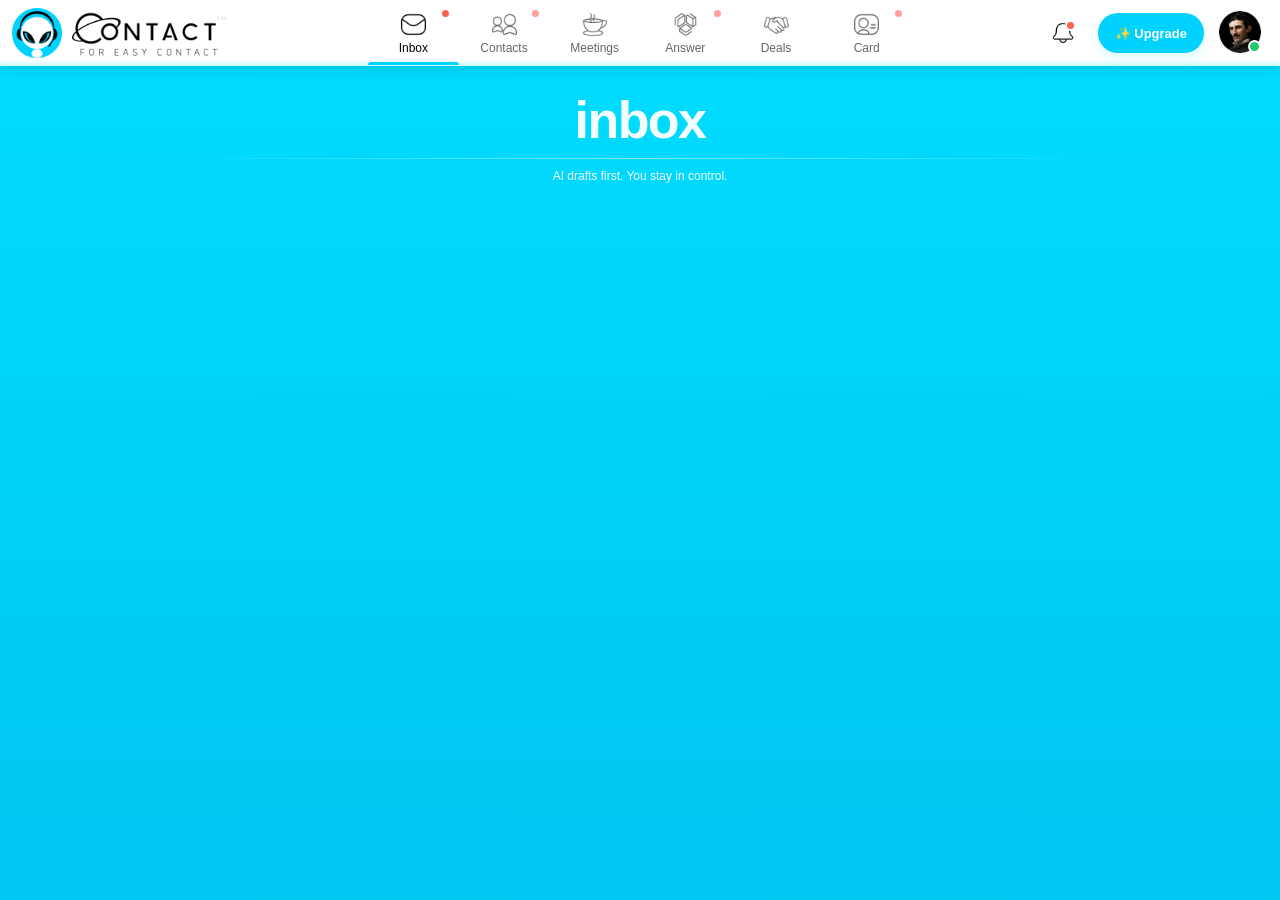
==== commit edbbe514: "Add files via upload" ====
--- a/inbox.html
+++ b/inbox.html
@@ -20,17 +20,37 @@
   <div id="desktop-nav" class="nav-center">
     <div class="nav-indicator"></div>
     <a class="nav-link" data-section="inbox" href="inbox.html">
-      <img class="nav-icon" src="img/nav_inbox.png"><span class="nav-text">Inbox</span></a>
+    <span class="nav-icon-wrap">
+      <img class="nav-icon" src="img/nav_inbox.png"><span class="notification-dot"></span>
+    </span>
+    <span class="nav-text">Inbox</span>
+    </a>
     <a class="nav-link" data-section="contacts" href="contacts.html">
-      <img class="nav-icon" src="img/nav_contacts.png"><span class="nav-text">Contacts</span></a>
+    <span class="nav-icon-wrap">
+      <img class="nav-icon" src="img/nav_contacts.png"><span class="notification-dot"></span>
+    </span>
+      <span class="nav-text">Contacts</span>
+    </a>
     <a class="nav-link" data-section="meetings" href="../meetings">
-      <img class="nav-icon" src="img/nav_meetings.png"><span class="nav-text">Meetings</span></a>
+      <img class="nav-icon" src="img/nav_meetings.png">
+      <span class="nav-text">Meetings</span>
+    </a>
     <a class="nav-link" data-section="answer" href="../answer">
-      <img class="nav-icon" src="img/nav_answer.png"><span class="nav-text">Answer</span></a>
+    <span class="nav-icon-wrap">
+      <img class="nav-icon" src="img/nav_answer.png"><span class="notification-dot"></span>
+    </span>
+      <span class="nav-text">Answer</span>
+    </a>
     <a class="nav-link" data-section="deals" href="../deals">
-      <img class="nav-icon" src="img/nav_deals.png"><span class="nav-text">Deals</span></a>
+      <img class="nav-icon" src="img/nav_deals.png">
+      <span class="nav-text">Deals</span>
+    </a>
     <a class="nav-link" data-section="card" href="../card">
-      <img class="nav-icon" src="img/nav_card.png"><span class="nav-text">Card</span></a>
+    <span class="nav-icon-wrap">
+      <img class="nav-icon" src="img/nav_card.png"><span class="notification-dot"></span>
+    </span>
+      <span class="nav-text">Card</span>
+    </a>
   </div>
 
 <div class="nav-right">
@@ -42,7 +62,7 @@
 
   <!-- Upgrade -->
   <a href="upgrade" class="nav-upgrade">
-    ✨Upgrade
+    ✨ Upgrade
   </a>
 
   <!-- Avatar -->
@@ -58,6 +78,7 @@
         <div class="profile-avatar-wrap">
           <img src="img/avatar.png" class="profile-avatar" alt="Avatar">
           <span class="profile-status"></span>
+          <span class="avatar-edit">+</span>
         </div>
         <div class="profile-info">
           <div class="profile-name-row">
@@ -111,7 +132,14 @@
       <div class="avatar-menu-divider"></div>
 
       <!-- Main actions -->
-      <a href="upgrade" class="avatar-menu-item upgrade-item">
+      <a href="settings" class="avatar-menu-item">
+        <img src="img/menu_settings.png" class="avatar-menu-icon">
+        <span>Settings</span>
+      </a>
+
+      <div class="avatar-menu-divider"></div>
+
+      <a href="upgrade" class="avatar-menu-item">
         <img src="img/menu_upgrade.png" class="avatar-menu-icon">
         <span>Upgrade</span>
       </a>
@@ -119,13 +147,6 @@
       <a href="invite" class="avatar-menu-item">
         <img src="img/menu_invite.png" class="avatar-menu-icon">
         <span>Invite</span>
-      </a>
-
-      <div class="avatar-menu-divider"></div>
-
-      <a href="settings" class="avatar-menu-item">
-        <img src="img/menu_settings.png" class="avatar-menu-icon">
-        <span>Settings</span>
       </a>
 
       <div class="avatar-menu-divider"></div>
@@ -173,12 +194,38 @@
 
 <!-- Mobile Menu -->
 <div id="mobile-menu">
-  <a class="nav-link" data-section="inbox" href="../inbox"><img class="nav-icon" src="img/nav_inbox.png"><span class="nav-text">Inbox</span></a>
-  <a class="nav-link" data-section="contacts" href="../contacts"><img class="nav-icon" src="img/nav_contacts.png"><span class="nav-text">Contacts</span></a>
-  <a class="nav-link" data-section="meetings" href="../meetings"><img class="nav-icon" src="img/nav_meetings.png"><span class="nav-text">Meetings</span></a>
-  <a class="nav-link" data-section="answer" href="../answer"><img class="nav-icon" src="img/nav_answer.png"><span class="nav-text">Answer</span></a>
-  <a class="nav-link" data-section="deals" href="../deals"><img class="nav-icon" src="img/nav_deals.png"><span class="nav-text">Deals</span></a>
-  <a class="nav-link" data-section="card" href="../card"><img class="nav-icon" src="img/nav_card.png"><span class="nav-text">Card</span></a>
+  <a class="nav-link" data-section="inbox" href="../inbox">
+    <span class="nav-icon-wrap">
+    <img class="nav-icon" src="img/nav_inbox.png"><span class="notification-dot"></span>
+    </span>
+    <span class="nav-text">Inbox</span>
+  </a>
+  <a class="nav-link" data-section="contacts" href="../contacts">
+    <span class="nav-icon-wrap">
+    <img class="nav-icon" src="img/nav_contacts.png"><span class="notification-dot"></span>
+    </span>
+    <span class="nav-text">Contacts</span>
+  </a>
+  <a class="nav-link" data-section="meetings" href="../meetings">
+    <img class="nav-icon" src="img/nav_meetings.png">
+    <span class="nav-text">Meetings</span>
+  </a>
+  <a class="nav-link" data-section="answer" href="../answer">
+    <span class="nav-icon-wrap">
+    <img class="nav-icon" src="img/nav_answer.png"><span class="notification-dot"></span>
+    </span>
+    <span class="nav-text">Answer</span>
+  </a>
+  <a class="nav-link" data-section="deals" href="../deals">
+    <img class="nav-icon" src="img/nav_deals.png">
+    <span class="nav-text">Deals</span>
+  </a>
+  <a class="nav-link" data-section="card" href="../card">
+    <span class="nav-icon-wrap">
+    <img class="nav-icon" src="img/nav_card.png"><span class="notification-dot"></span>
+    </span>
+    <span class="nav-text">Card</span>
+  </a>
 </div>
 
 <!-- Inbox Section -->
